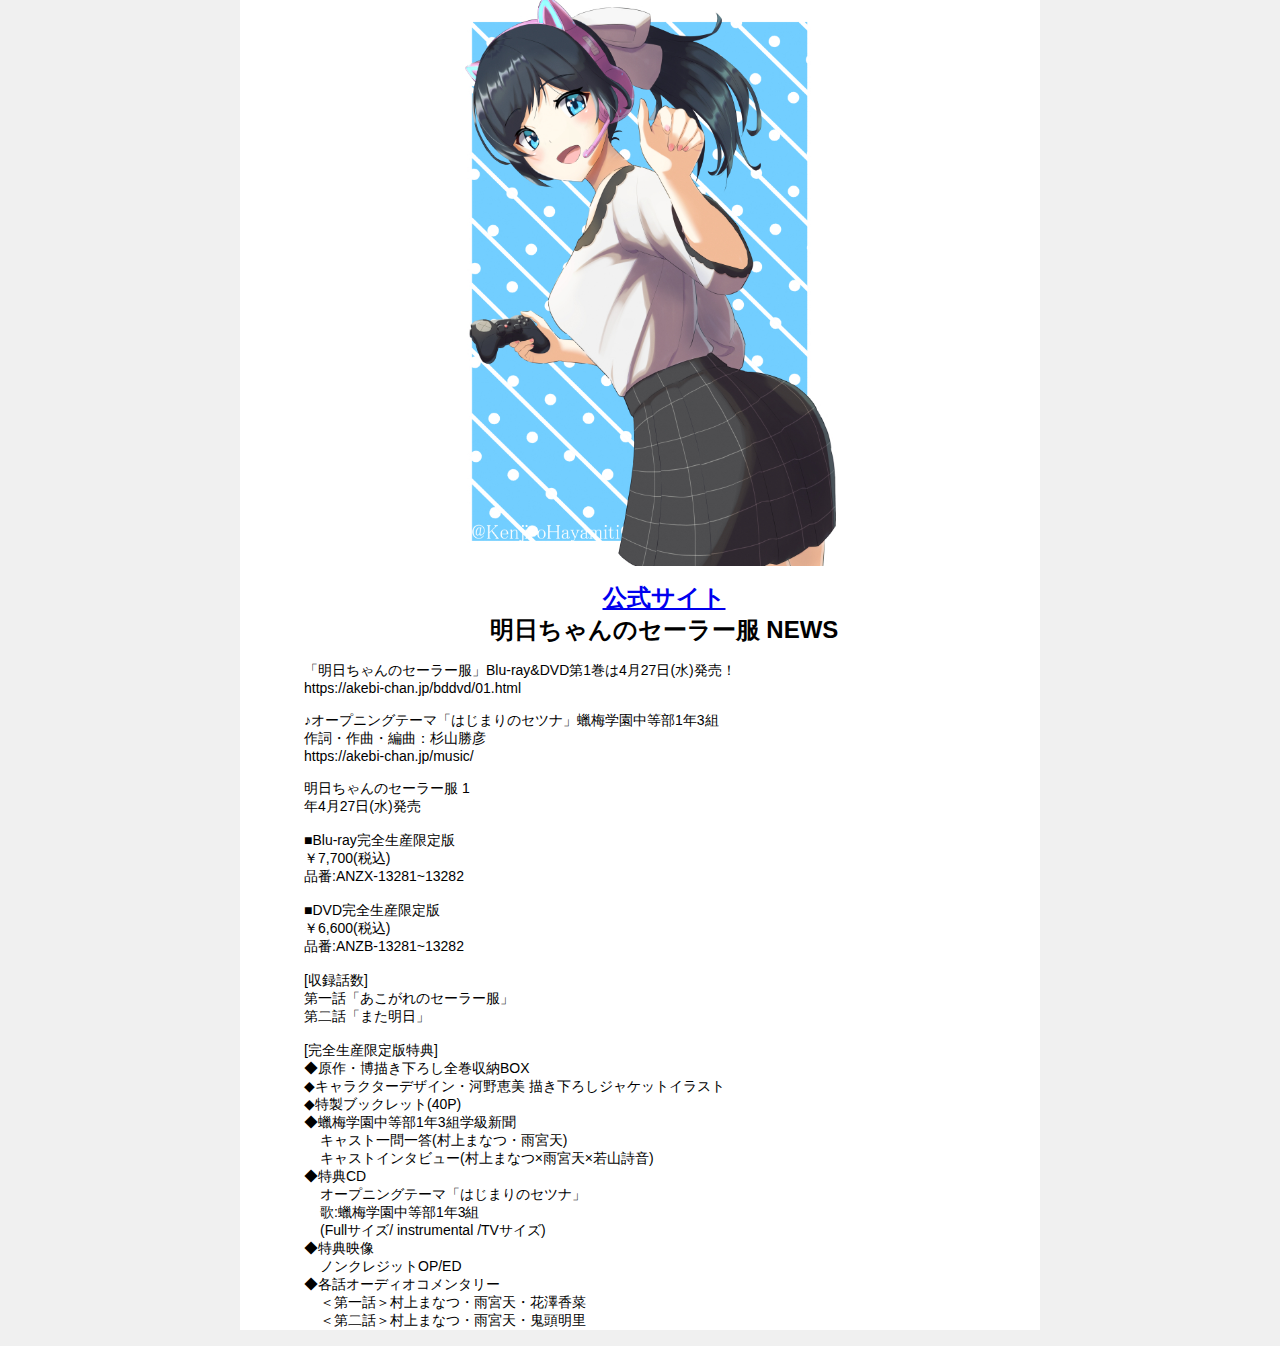
==== index.html @ a4604240 "ベースとなるHTML等を追加" ====
<html>

<head>
    <title>
        Self-Introduction
    </title>
    <link rel="stylesheet" href="/styles/index-style.css" type="text/css">
    <script type="text/javascript" src="scripts/shooting.js"></script>
</head>

<body onclick="OnClick()">
    <div id="wrapper">
        <div class="profile-container">
            <img class="profile-image" src="./images/91974691_p0.jpg" alt="my image" title="my image">
            <div class="akebi akebi-container">
                <a href="https://akebi-chan.jp/" target="_blank" class="news-title link-text">
                    公式サイト
                </a>
                <p class="news-title"> 明日ちゃんのセーラー服 NEWS</p>
                <p class="news-para">
                    「明日ちゃんのセーラー服」Blu-ray&DVD第1巻は4月27日(水)発売！
                    <br>https://akebi-chan.jp/bddvd/01.html
                </p>
                <p class="news-para">
                    ♪オープニングテーマ「はじまりのセツナ」蠟梅学園中等部1年3組
                    <br>作詞・作曲・編曲：杉山勝彦
                    <br>https://akebi-chan.jp/music/
                </p>
                <p class="news-para">
                    明日ちゃんのセーラー服 1
                    <br>年4月27日(水)発売
                </p>
                <p class="news-para">
                    ■Blu-ray完全生産限定版
                    <br>￥7,700(税込)
                    <br>品番:ANZX-13281~13282
                </p>
                <p class="news-para">
                    ■DVD完全生産限定版
                    <br>￥6,600(税込)
                    <br>品番:ANZB-13281~13282
                </p>
                <p class="news-para">
                    [収録話数]
                    <br>第一話「あこがれのセーラー服」
                    <br>第二話「また明日」
                </p>
                <p class="news-para">
                    [完全生産限定版特典]
                    <br>◆原作・博描き下ろし全巻収納BOX
                    <br>◆キャラクターデザイン・河野恵美 描き下ろしジャケットイラスト
                    <br>◆特製ブックレット(40P)
                    <p class="news-text">
                        ◆蠟梅学園中等部1年3組学級新聞
                        <br>キャスト一問一答(村上まなつ・雨宮天)
                        <br>キャストインタビュー(村上まなつ×雨宮天×若山詩音)
                    </p>
                    <p class="news-text">
                        ◆特典CD
                        <br>オープニングテーマ「はじまりのセツナ」
                        <br>歌:蠟梅学園中等部1年3組
                        <br>(Fullサイズ/ instrumental /TVサイズ)</p>
                    <p class="news-text">
                        ◆特典映像
                        <br>ノンクレジットOP/ED</p>
                    <p class="news-text">
                        ◆各話オーディオコメンタリー
                        <br>＜第一話＞村上まなつ・雨宮天・花澤香菜
                        <br>＜第二話＞村上まなつ・雨宮天・鬼頭明里</p>
                </p>
            </div>
        </div>
    </div>
</body>

</html>
---- styles/index-style.css ----
body {
    margin: 0;
    padding: 0;
    font-size: 14px;
    font-family: Arial, Helvetica, sans-serif;
    background-color: #f0f0F0;
}

#wrapper {
    width: 800px;
    margin: 0 auto 0 auto;
    padding: 0;
    background-color: white;
    /*border-top: 1px solid #0096FF;*/
    position: relative;
}

.profile-image {
    width: 400px;
    display: block;
    margin: auto;
}

p {
    margin: 0;
}

.link-text {
    display: block;
    margin: auto;
}

.akebi-container {
    margin: 1rem 1rem 1rem 4rem;
}

.news-title {
    text-align: center;
    font-size: 24px;
    font-weight: bold;
}

.news-para {
    margin-top: 1rem;
}

.news-text {
    margin-left: 1rem;
    text-indent: -1rem;
}
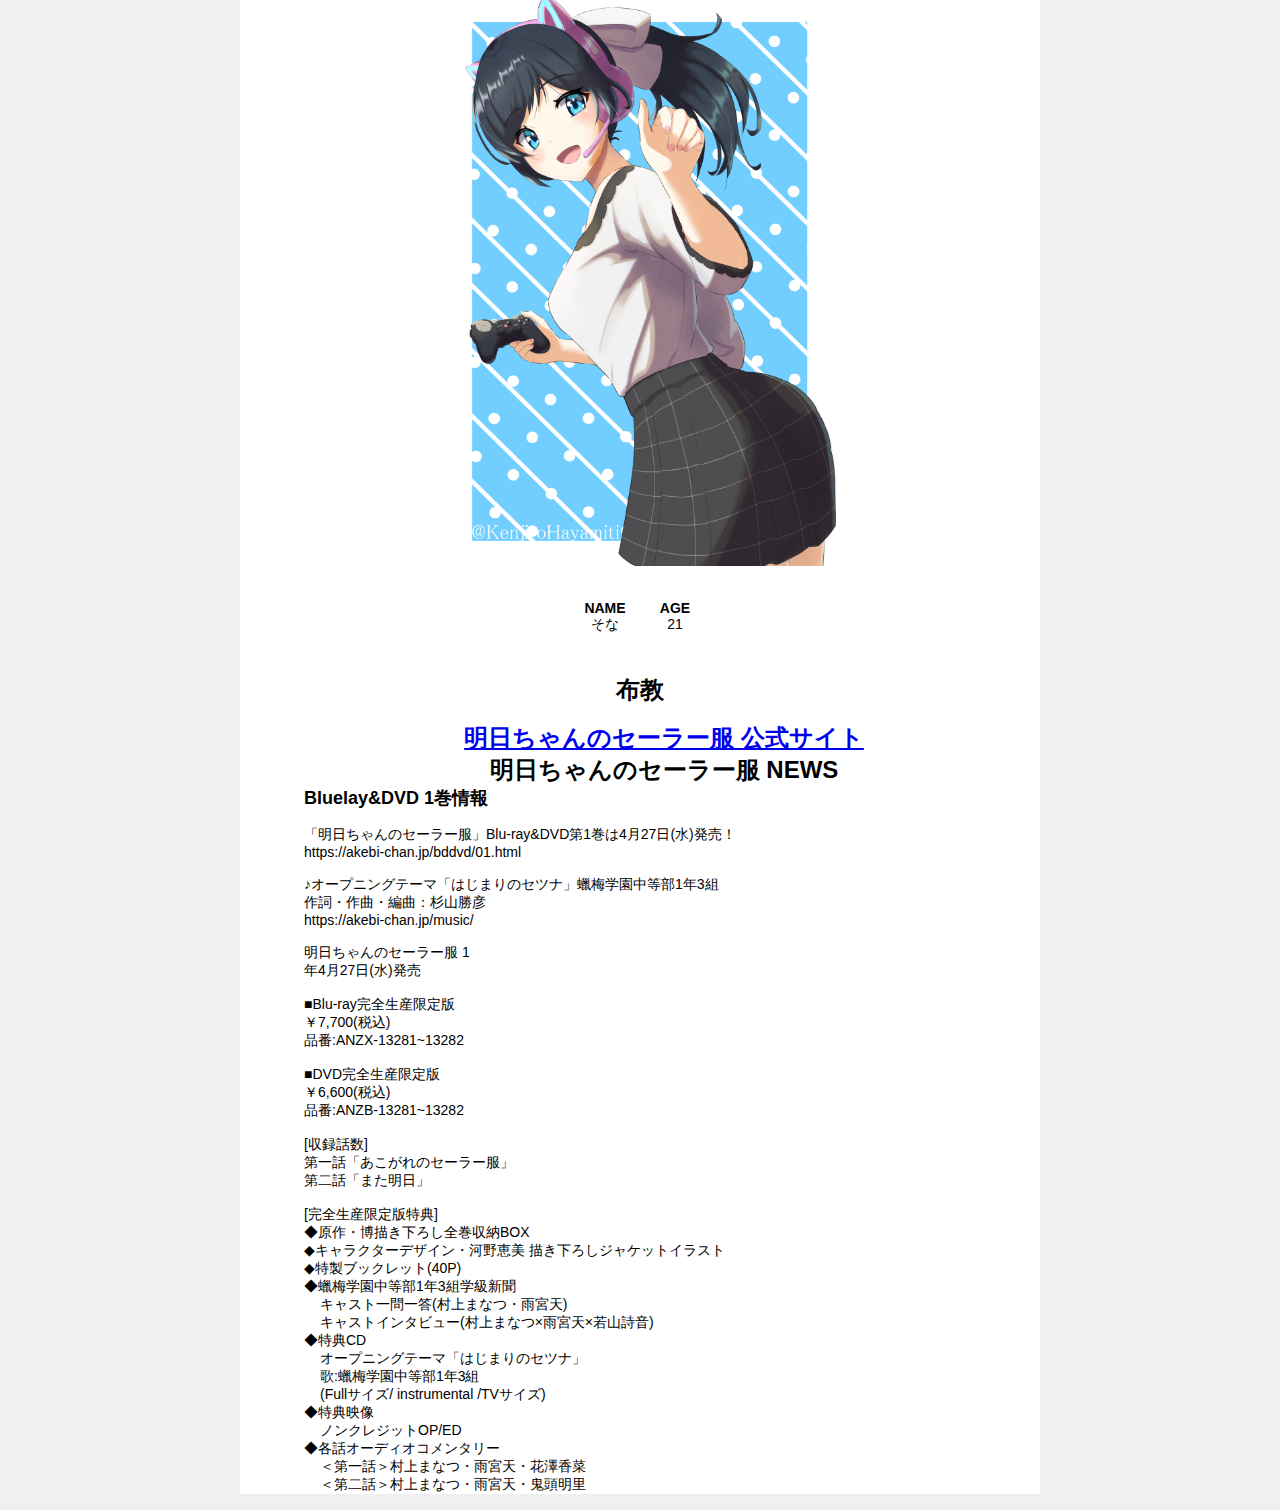
==== commit ce8acf46: "プロフィール欄の拡充" ====
--- a/index.html
+++ b/index.html
@@ -1,9 +1,7 @@
 <html>
 
 <head>
-    <title>
-        Self-Introduction
-    </title>
+    <title>Self-Introduction</title>
     <link rel="stylesheet" href="/styles/index-style.css" type="text/css">
     <script type="text/javascript" src="scripts/shooting.js"></script>
 </head>
@@ -12,11 +10,27 @@
     <div id="wrapper">
         <div class="profile-container">
             <img class="profile-image" src="./images/91974691_p0.jpg" alt="my image" title="my image">
-            <div class="akebi akebi-container">
-                <a href="https://akebi-chan.jp/" target="_blank" class="news-title link-text">
-                    公式サイト
+            <ul>
+                <li class="profile-item">
+                    <div class="profile-item-title">NAME</div>
+                    <div class="profile-item-text">そな</div>
+                </li>
+                <li class="profile-item">
+                    <div class="profile-item-title">AGE</div>
+                    <div class="profile-item-text">21</div>
+                </li>
+            </ul>
+        </div>
+
+        <div class="news-title">布教</div>
+
+        <div class="akebi akebi-container">
+            <a href="https://akebi-chan.jp/" target="_blank" class="news-title link-text">
+                    明日ちゃんのセーラー服 公式サイト
                 </a>
-                <p class="news-title"> 明日ちゃんのセーラー服 NEWS</p>
+            <p class="news-title"> 明日ちゃんのセーラー服 NEWS</p>
+            <div class="news-box">
+                <p class="news-box-title">Bluelay&DVD 1巻情報</p>
                 <p class="news-para">
                     「明日ちゃんのセーラー服」Blu-ray&DVD第1巻は4月27日(水)発売！
                     <br>https://akebi-chan.jp/bddvd/01.html
@@ -71,6 +85,7 @@
             </div>
         </div>
     </div>
+
 </body>
 
 </html>--- a/styles/index-style.css
+++ b/styles/index-style.css
@@ -1,3 +1,4 @@
+@charset "utf-8";
 body {
     margin: 0;
     padding: 0;
@@ -15,15 +16,52 @@
     position: relative;
 }
 
+p {
+    margin: 0;
+}
+
+
+/* profile */
+
+.profile-container {
+    width: 100%;
+}
+
+.profile-container ul {
+    padding: 5 5 5 5;
+    display: -webkit-flex;
+    display: flex;
+    justify-content: center;
+    -webkit-align-items: center;
+    align-items: center;
+    height: 70px;
+}
+
 .profile-image {
     width: 400px;
     display: block;
     margin: auto;
 }
 
-p {
-    margin: 0;
+.profile-item {
+    display: block;
+    position: relative;
+    margin: 5px 5px 5px 5px;
+    width: 60px;
+    height: 40px;
 }
+
+.profile-item-title {
+    text-align: center;
+    font-weight: bold;
+}
+
+.profile-item-text {
+    text-align: center;
+}
+
+
+/* 明日ちゃん */
 
 .link-text {
     display: block;
@@ -40,6 +78,13 @@
     font-weight: bold;
 }
 
+.news-box {}
+
+.news-box-title {
+    font-weight: bold;
+    font-size: 18px;
+}
+
 .news-para {
     margin-top: 1rem;
 }
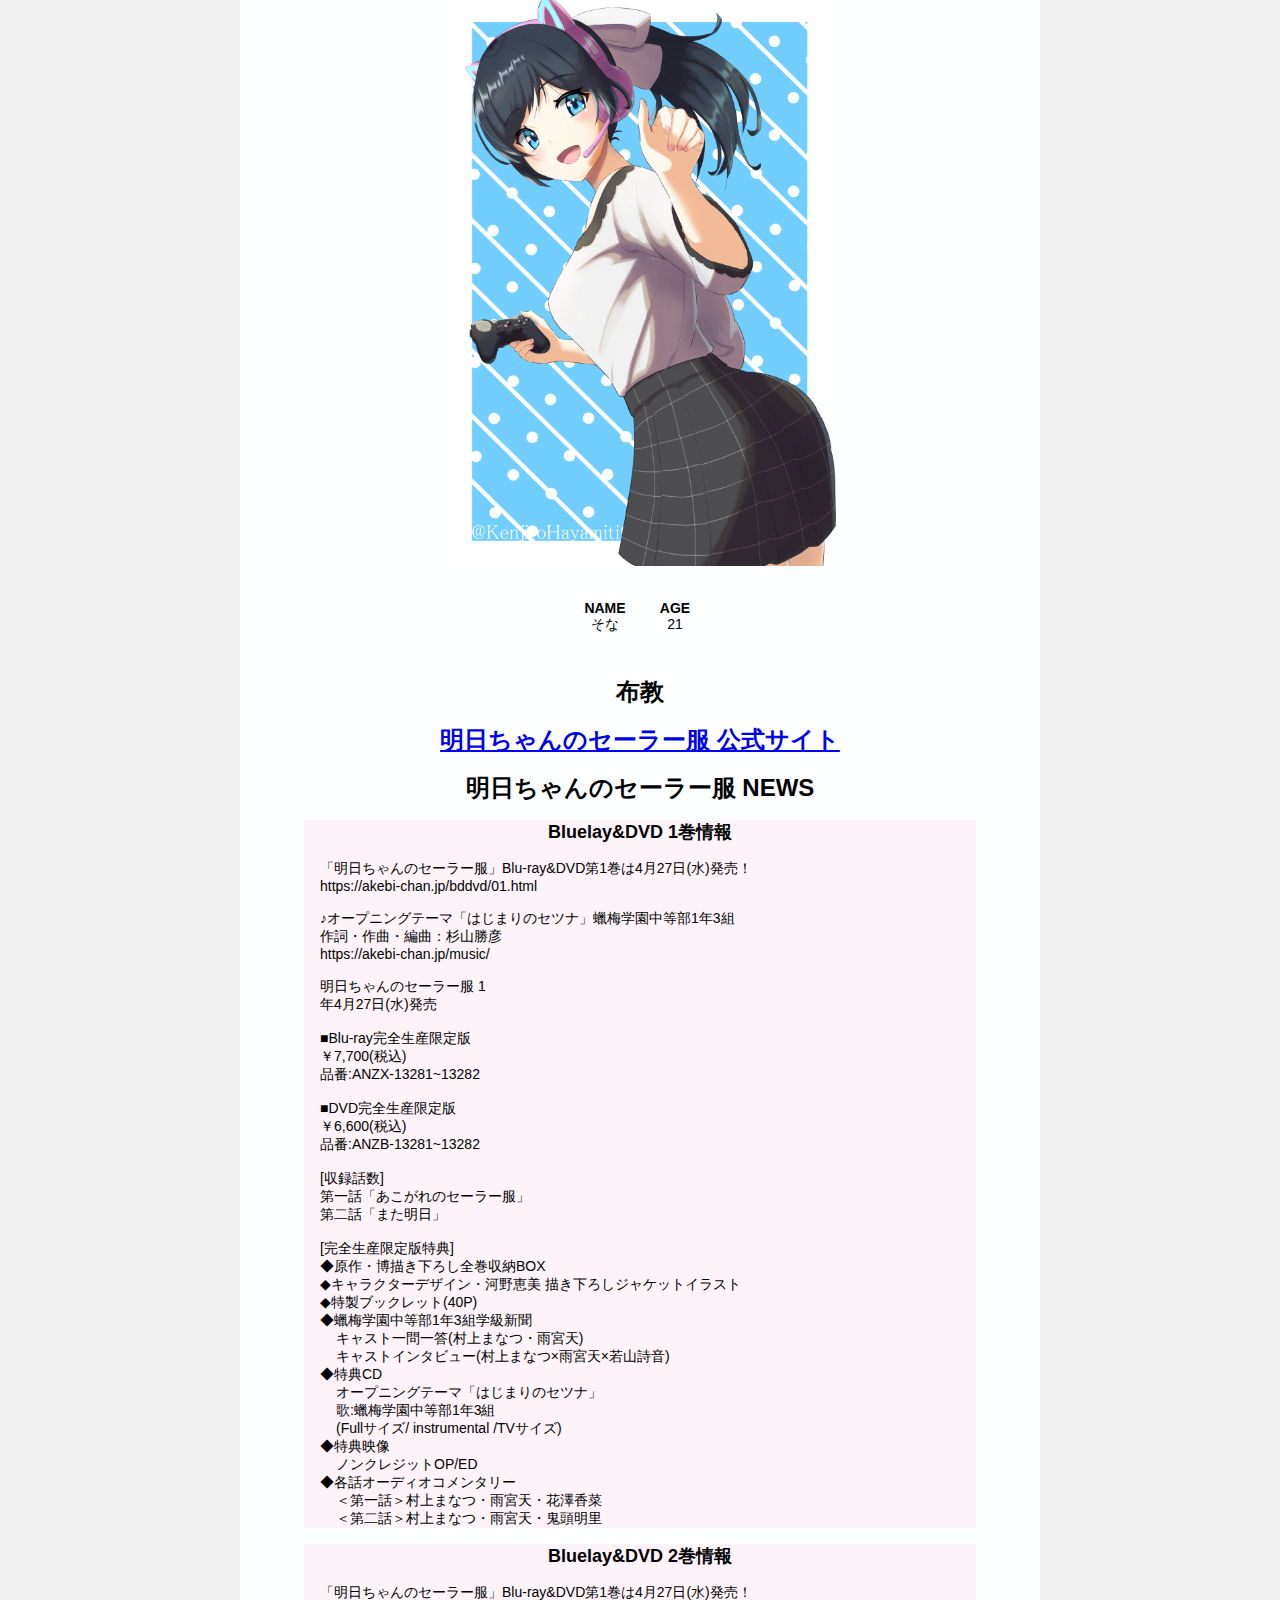
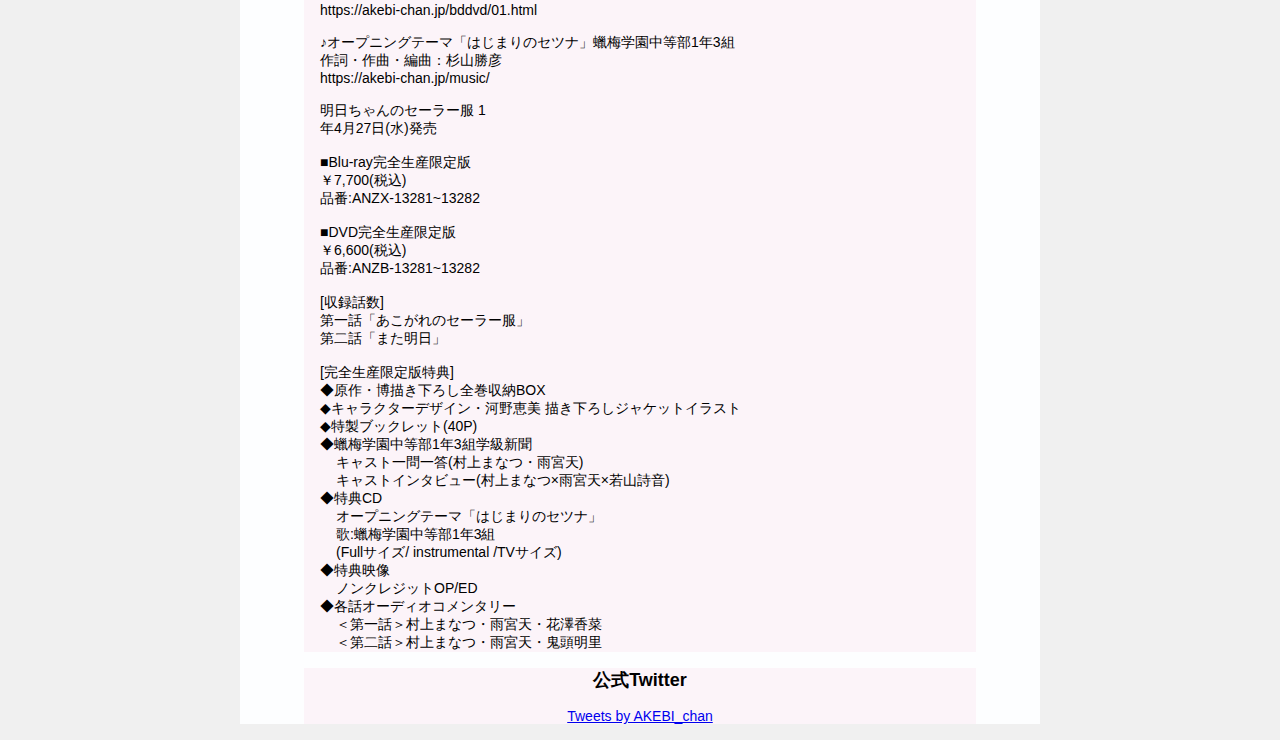
==== commit e689151e: "twitterを追加" ====
--- a/index.html
+++ b/index.html
@@ -25,10 +25,13 @@
         <div class="news-title">布教</div>
 
         <div class="akebi akebi-container">
-            <a href="https://akebi-chan.jp/" target="_blank" class="news-title link-text">
-                    明日ちゃんのセーラー服 公式サイト
-                </a>
-            <p class="news-title"> 明日ちゃんのセーラー服 NEWS</p>
+            <div align="center">
+                <a href="https://akebi-chan.jp/" target="_blank" class="news-title link-text">
+                明日ちゃんのセーラー服 公式サイト</a>
+            </div>
+
+            <div class="news-title"> 明日ちゃんのセーラー服 NEWS</div>
+
             <div class="news-box">
                 <p class="news-box-title">Bluelay&DVD 1巻情報</p>
                 <p class="news-para">
@@ -83,6 +86,69 @@
                         <br>＜第二話＞村上まなつ・雨宮天・鬼頭明里</p>
                 </p>
             </div>
+
+            <div class="news-box">
+                <div class="news-box-title">Bluelay&DVD 2巻情報</div>
+                <p class="news-para">
+                    「明日ちゃんのセーラー服」Blu-ray&DVD第1巻は4月27日(水)発売！
+                    <br>https://akebi-chan.jp/bddvd/01.html
+                </p>
+                <p class="news-para">
+                    ♪オープニングテーマ「はじまりのセツナ」蠟梅学園中等部1年3組
+                    <br>作詞・作曲・編曲：杉山勝彦
+                    <br>https://akebi-chan.jp/music/
+                </p>
+                <p class="news-para">
+                    明日ちゃんのセーラー服 1
+                    <br>年4月27日(水)発売
+                </p>
+                <p class="news-para">
+                    ■Blu-ray完全生産限定版
+                    <br>￥7,700(税込)
+                    <br>品番:ANZX-13281~13282
+                </p>
+                <p class="news-para">
+                    ■DVD完全生産限定版
+                    <br>￥6,600(税込)
+                    <br>品番:ANZB-13281~13282
+                </p>
+                <p class="news-para">
+                    [収録話数]
+                    <br>第一話「あこがれのセーラー服」
+                    <br>第二話「また明日」
+                </p>
+                <p class="news-para">
+                    [完全生産限定版特典]
+                    <br>◆原作・博描き下ろし全巻収納BOX
+                    <br>◆キャラクターデザイン・河野恵美 描き下ろしジャケットイラスト
+                    <br>◆特製ブックレット(40P)
+                    <p class="news-text">
+                        ◆蠟梅学園中等部1年3組学級新聞
+                        <br>キャスト一問一答(村上まなつ・雨宮天)
+                        <br>キャストインタビュー(村上まなつ×雨宮天×若山詩音)
+                    </p>
+                    <p class="news-text">
+                        ◆特典CD
+                        <br>オープニングテーマ「はじまりのセツナ」
+                        <br>歌:蠟梅学園中等部1年3組
+                        <br>(Fullサイズ/ instrumental /TVサイズ)</p>
+                    <p class="news-text">
+                        ◆特典映像
+                        <br>ノンクレジットOP/ED</p>
+                    <p class="news-text">
+                        ◆各話オーディオコメンタリー
+                        <br>＜第一話＞村上まなつ・雨宮天・花澤香菜
+                        <br>＜第二話＞村上まなつ・雨宮天・鬼頭明里</p>
+                </p>
+            </div>
+
+            <div class="news-box">
+                <div class="news-box-title">公式Twitter</div>
+                <div align="center">
+                    <a class="twitter-timeline" data-width="400" data-height="600" data-theme="light" href="https://twitter.com/AKEBI_chan?ref_src=twsrc%5Etfw">Tweets by AKEBI_chan</a>
+                    <script async src="https://platform.twitter.com/widgets.js" charset="utf-8"></script>
+                </div>
+            </div>
         </div>
     </div>
 
--- a/styles/index-style.css
+++ b/styles/index-style.css
@@ -4,14 +4,14 @@
     padding: 0;
     font-size: 14px;
     font-family: Arial, Helvetica, sans-serif;
-    background-color: #f0f0F0;
+    background-color: #F0F0F0;
 }
 
 #wrapper {
     width: 800px;
     margin: 0 auto 0 auto;
     padding: 0;
-    background-color: white;
+    background-color: #FDFEFF;
     /*border-top: 1px solid #0096FF;*/
     position: relative;
 }
@@ -64,32 +64,37 @@
 /* 明日ちゃん */
 
 .link-text {
-    display: block;
     margin: auto;
 }
 
 .akebi-container {
-    margin: 1rem 1rem 1rem 4rem;
+    margin: 1rem 4rem 1rem 4rem;
 }
 
 .news-title {
     text-align: center;
     font-size: 24px;
     font-weight: bold;
+    margin: 1rem 0 1rem 0;
 }
 
-.news-box {}
+.news-box {
+    margin: 1rem 0 1rem 0;
+    background-color: #FCF4F9
+}
 
 .news-box-title {
     font-weight: bold;
     font-size: 18px;
+    margin: 1rem 0 1rem 0;
+    text-align: center;
 }
 
 .news-para {
-    margin-top: 1rem;
+    margin: 1rem 0 0 1rem;
 }
 
 .news-text {
-    margin-left: 1rem;
+    margin-left: 2rem;
     text-indent: -1rem;
 }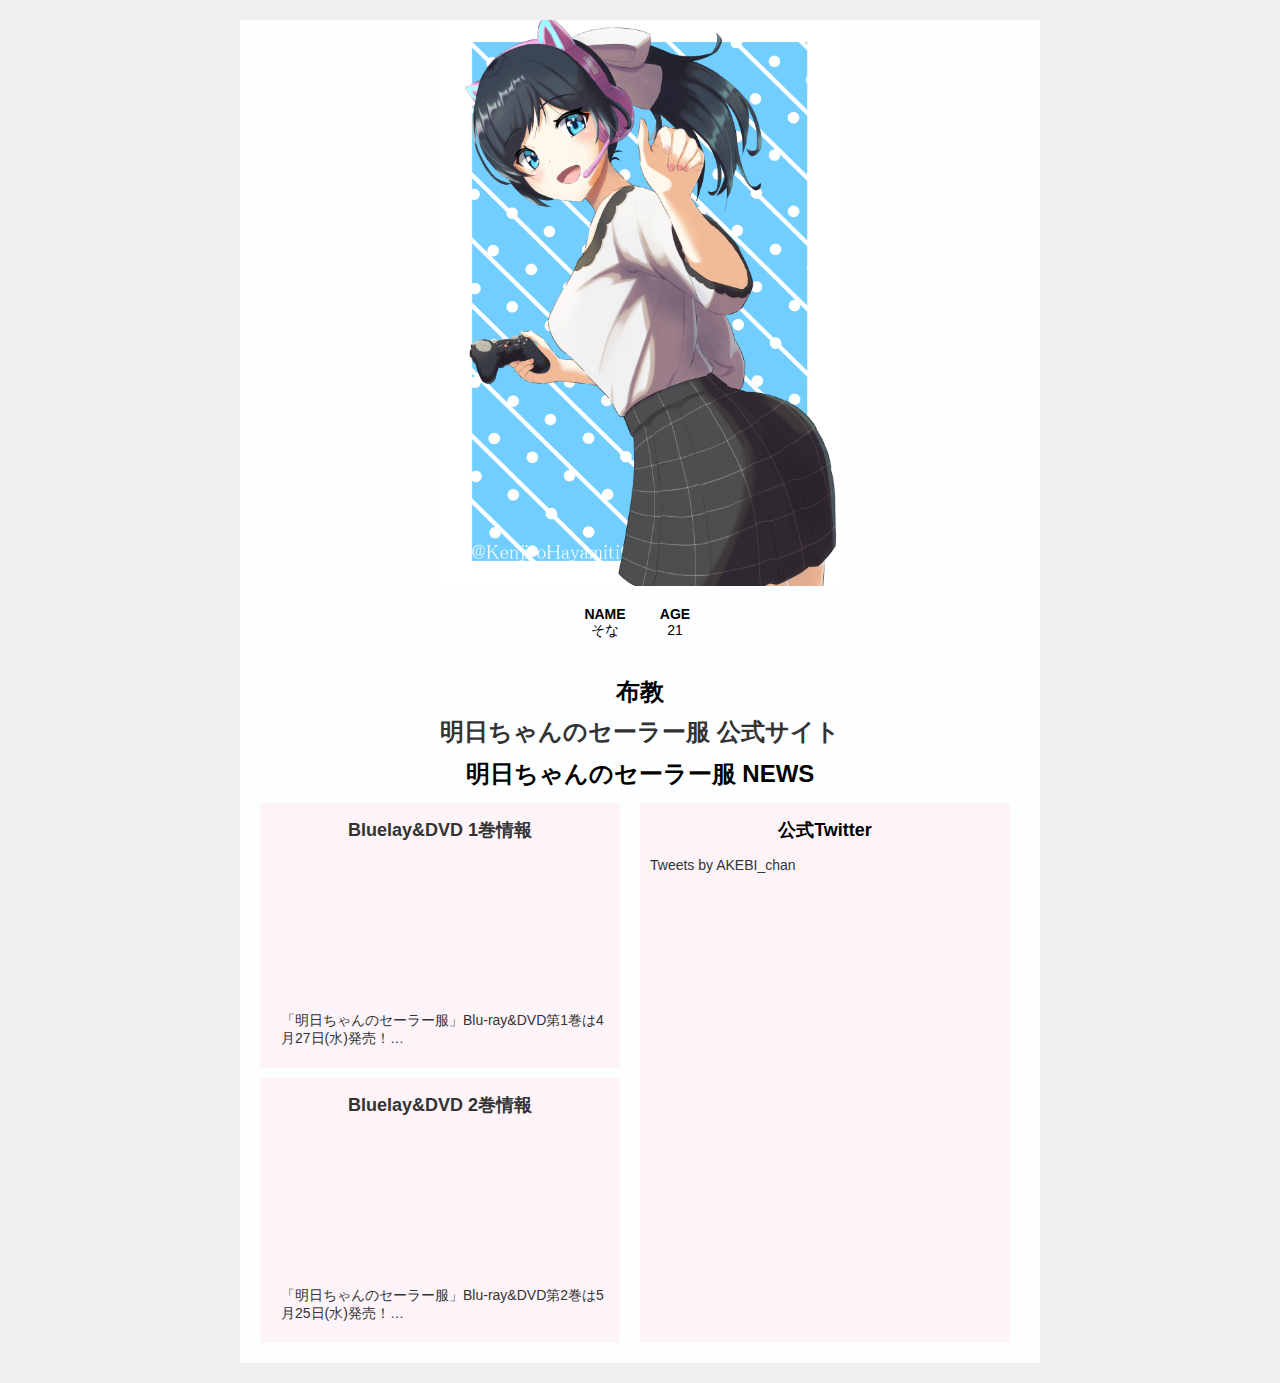
==== commit cdbfd5a4: "NEWS欄の調整" ====
--- a/index.html
+++ b/index.html
@@ -2,14 +2,17 @@
 
 <head>
     <title>Self-Introduction</title>
+    <link rel="stylesheet" href="/styles/common.css" type="text/css">
     <link rel="stylesheet" href="/styles/index-style.css" type="text/css">
     <script type="text/javascript" src="scripts/shooting.js"></script>
 </head>
 
-<body onclick="OnClick()">
+<body id="body" onclick="OnClick()">
     <div id="wrapper">
         <div class="profile-container">
-            <img class="profile-image" src="./images/91974691_p0.jpg" alt="my image" title="my image">
+            <div align="center">
+                <img class="profile-image" src="./images/sona-image.jpg" alt="my image" title="my image">
+            </div>
             <ul>
                 <li class="profile-item">
                     <div class="profile-item-title">NAME</div>
@@ -22,136 +25,64 @@
             </ul>
         </div>
 
+        <!-- Hobby -->
         <div class="news-title">布教</div>
 
-        <div class="akebi akebi-container">
+        <div class="akebi-container">
             <div align="center">
-                <a href="https://akebi-chan.jp/" target="_blank" class="news-title link-text">
+                <a href="https://akebi-chan.jp/" target="_blank" class="news-title">
                 明日ちゃんのセーラー服 公式サイト</a>
             </div>
-
             <div class="news-title"> 明日ちゃんのセーラー服 NEWS</div>
 
-            <div class="news-box">
-                <p class="news-box-title">Bluelay&DVD 1巻情報</p>
-                <p class="news-para">
-                    「明日ちゃんのセーラー服」Blu-ray&DVD第1巻は4月27日(水)発売！
-                    <br>https://akebi-chan.jp/bddvd/01.html
-                </p>
-                <p class="news-para">
-                    ♪オープニングテーマ「はじまりのセツナ」蠟梅学園中等部1年3組
-                    <br>作詞・作曲・編曲：杉山勝彦
-                    <br>https://akebi-chan.jp/music/
-                </p>
-                <p class="news-para">
-                    明日ちゃんのセーラー服 1
-                    <br>年4月27日(水)発売
-                </p>
-                <p class="news-para">
-                    ■Blu-ray完全生産限定版
-                    <br>￥7,700(税込)
-                    <br>品番:ANZX-13281~13282
-                </p>
-                <p class="news-para">
-                    ■DVD完全生産限定版
-                    <br>￥6,600(税込)
-                    <br>品番:ANZB-13281~13282
-                </p>
-                <p class="news-para">
-                    [収録話数]
-                    <br>第一話「あこがれのセーラー服」
-                    <br>第二話「また明日」
-                </p>
-                <p class="news-para">
-                    [完全生産限定版特典]
-                    <br>◆原作・博描き下ろし全巻収納BOX
-                    <br>◆キャラクターデザイン・河野恵美 描き下ろしジャケットイラスト
-                    <br>◆特製ブックレット(40P)
-                    <p class="news-text">
-                        ◆蠟梅学園中等部1年3組学級新聞
-                        <br>キャスト一問一答(村上まなつ・雨宮天)
-                        <br>キャストインタビュー(村上まなつ×雨宮天×若山詩音)
-                    </p>
-                    <p class="news-text">
-                        ◆特典CD
-                        <br>オープニングテーマ「はじまりのセツナ」
-                        <br>歌:蠟梅学園中等部1年3組
-                        <br>(Fullサイズ/ instrumental /TVサイズ)</p>
-                    <p class="news-text">
-                        ◆特典映像
-                        <br>ノンクレジットOP/ED</p>
-                    <p class="news-text">
-                        ◆各話オーディオコメンタリー
-                        <br>＜第一話＞村上まなつ・雨宮天・花澤香菜
-                        <br>＜第二話＞村上まなつ・雨宮天・鬼頭明里</p>
-                </p>
-            </div>
+            <!-- NEWS Index -->
+            <div class="news-section">
+                <ul class="news-box-index">
+                    <li class="news-box">
+                        <a class="newx-box-link" href="/pages/news/bluelay-dvd-1.html">
+                            <div class="news-box-title">Bluelay&DVD 1巻情報</div>
+                            <div class="news-box-image-container">
+                                <figure class="news-box-image" style="background: url(https://pbs.twimg.com/media/FNtJDxRaAAMZaDY?format=jpg&name=medium) no-repeat center; background-size: cover;"></figure>
+                            </div>
+                            <div class="news-text">
+                                <div class="news-para">
+                                    「明日ちゃんのセーラー服」Blu-ray&DVD第1巻は4月27日(水)発売！
+                                    <br>https://akebi-chan.jp/bddvd/01.html
+                                </div>
+                            </div>
+                        </a>
+                    </li>
 
-            <div class="news-box">
-                <div class="news-box-title">Bluelay&DVD 2巻情報</div>
-                <p class="news-para">
-                    「明日ちゃんのセーラー服」Blu-ray&DVD第1巻は4月27日(水)発売！
-                    <br>https://akebi-chan.jp/bddvd/01.html
-                </p>
-                <p class="news-para">
-                    ♪オープニングテーマ「はじまりのセツナ」蠟梅学園中等部1年3組
-                    <br>作詞・作曲・編曲：杉山勝彦
-                    <br>https://akebi-chan.jp/music/
-                </p>
-                <p class="news-para">
-                    明日ちゃんのセーラー服 1
-                    <br>年4月27日(水)発売
-                </p>
-                <p class="news-para">
-                    ■Blu-ray完全生産限定版
-                    <br>￥7,700(税込)
-                    <br>品番:ANZX-13281~13282
-                </p>
-                <p class="news-para">
-                    ■DVD完全生産限定版
-                    <br>￥6,600(税込)
-                    <br>品番:ANZB-13281~13282
-                </p>
-                <p class="news-para">
-                    [収録話数]
-                    <br>第一話「あこがれのセーラー服」
-                    <br>第二話「また明日」
-                </p>
-                <p class="news-para">
-                    [完全生産限定版特典]
-                    <br>◆原作・博描き下ろし全巻収納BOX
-                    <br>◆キャラクターデザイン・河野恵美 描き下ろしジャケットイラスト
-                    <br>◆特製ブックレット(40P)
-                    <p class="news-text">
-                        ◆蠟梅学園中等部1年3組学級新聞
-                        <br>キャスト一問一答(村上まなつ・雨宮天)
-                        <br>キャストインタビュー(村上まなつ×雨宮天×若山詩音)
-                    </p>
-                    <p class="news-text">
-                        ◆特典CD
-                        <br>オープニングテーマ「はじまりのセツナ」
-                        <br>歌:蠟梅学園中等部1年3組
-                        <br>(Fullサイズ/ instrumental /TVサイズ)</p>
-                    <p class="news-text">
-                        ◆特典映像
-                        <br>ノンクレジットOP/ED</p>
-                    <p class="news-text">
-                        ◆各話オーディオコメンタリー
-                        <br>＜第一話＞村上まなつ・雨宮天・花澤香菜
-                        <br>＜第二話＞村上まなつ・雨宮天・鬼頭明里</p>
-                </p>
-            </div>
+                    <li class="news-box">
+                        <a class="newx-box-link" href="/pages/news/bluelay-dvd-2.html">
+                            <div class="news-box-title">Bluelay&DVD 2巻情報</div>
+                            <div class="news-box-image-container">
+                                <figure class="news-box-image" style="background: url(https://pbs.twimg.com/media/FRQgg8GaAAAfrd4?format=jpg&name=4096x4096) no-repeat center; background-size: cover;"></figure>
+                            </div>
+                            <div class="news-text">
+                                <div class="news-para">
+                                    「明日ちゃんのセーラー服」Blu-ray&DVD第2巻は5月25日(水)発売！
+                                    <br>https://akebi-chan.jp/bddvd/02.html
+                                </div>
+                            </div>
+                        </a>
+                    </li>
+                </ul>
 
-            <div class="news-box">
-                <div class="news-box-title">公式Twitter</div>
-                <div align="center">
-                    <a class="twitter-timeline" data-width="400" data-height="600" data-theme="light" href="https://twitter.com/AKEBI_chan?ref_src=twsrc%5Etfw">Tweets by AKEBI_chan</a>
-                    <script async src="https://platform.twitter.com/widgets.js" charset="utf-8"></script>
+                <div class="news-box-large">
+                    <div class="news-box-title">公式Twitter</div>
+                    <div class="news-twitter-box">
+                        <a class="twitter-timeline" data-chrome="noheader nofooter" data-width="360" data-height="470" data-theme="light" href="https://twitter.com/AKEBI_chan?ref_src=twsrc%5Etfw">Tweets by AKEBI_chan</a>
+                        <script async src="https://platform.twitter.com/widgets.js" charset="utf-8"></script>
+                    </div>
                 </div>
             </div>
         </div>
     </div>
 
+    <div id="bullets">
+        <!-- bullet hare -->
+    </div>
 </body>
 
 </html>--- a/styles/common.css
+++ b/styles/common.css
@@ -0,0 +1,87 @@
+html,
+body,
+div,
+span,
+object,
+iframe,
+h1,
+h2,
+h3,
+h4,
+h5,
+h6,
+p,
+blockquote,
+pre,
+abbr,
+address,
+cite,
+code,
+del,
+dfn,
+em,
+img,
+ins,
+kbd,
+q,
+samp,
+small,
+strong,
+sub,
+sup,
+var,
+b,
+i,
+dl,
+dt,
+dd,
+ol,
+ul,
+li,
+fieldset,
+form,
+label,
+legend,
+table,
+caption,
+tbody,
+tfoot,
+thead,
+tr,
+th,
+td,
+article,
+aside,
+canvas,
+details,
+figcaption,
+figure,
+footer,
+header,
+hgroup,
+menu,
+nav,
+section,
+summary,
+time,
+mark,
+audio,
+video {
+    vertical-align: baseline;
+    margin: 0;
+    outline: 0;
+    border: 0;
+    background: transparent;
+    padding: 0;
+    font-size: 100%;
+}
+
+ol,
+ul {
+    list-style: none;
+}
+
+a {
+    text-decoration: none;
+    color: #333;
+}--- a/styles/index-style.css
+++ b/styles/index-style.css
@@ -9,15 +9,11 @@
 
 #wrapper {
     width: 800px;
-    margin: 0 auto 0 auto;
+    margin: 20px auto 20px auto;
     padding: 0;
     background-color: #FDFEFF;
     /*border-top: 1px solid #0096FF;*/
     position: relative;
-}
-
-p {
-    margin: 0;
 }
 
 
@@ -39,8 +35,6 @@
 
 .profile-image {
     width: 400px;
-    display: block;
-    margin: auto;
 }
 
 .profile-item {
@@ -63,38 +57,93 @@
 
 /* 明日ちゃん */
 
-.link-text {
-    margin: auto;
-}
-
 .akebi-container {
-    margin: 1rem 4rem 1rem 4rem;
+    margin: 0;
 }
 
 .news-title {
     text-align: center;
     font-size: 24px;
     font-weight: bold;
-    margin: 1rem 0 1rem 0;
+    height: 30px;
+    margin: 10px 0 10px 0;
+}
+
+.news-section {
+    display: flex;
+    flex-wrap: wrap;
+    justify-content: normal;
+    margin: 10px 5px 10px 5px;
+    padding: 5px 5px 20px 5px;
+    width: 780px;
+    position: relative;
+}
+
+.news-box-index {
+    display: flex;
+    flex-wrap: wrap;
+    align-content: space-between;
+    margin: 0px 10px 0px 10px;
+    padding: 0px;
+    width: 360px;
+    position: relative;
 }
 
 .news-box {
-    margin: 1rem 0 1rem 0;
-    background-color: #FCF4F9
+    display: block;
+    position: relative;
+    margin: 0px 0px 0px 0px;
+    padding: 5px;
+    width: 350px;
+    height: 255px;
+    background-color: #FCF4F9;
+    overflow: hidden;
+}
+
+.news-box-large {
+    display: block;
+    position: relative;
+    margin: 0px 10px 0px 10px;
+    padding: 5px;
+    width: 360px;
+    height: 530px;
+    background-color: #FCF4F9;
 }
 
 .news-box-title {
     font-weight: bold;
     font-size: 18px;
-    margin: 1rem 0 1rem 0;
+    margin: 10px 0 10px 0;
     text-align: center;
 }
 
-.news-para {
-    margin: 1rem 0 0 1rem;
+.news-box-image-container {
+    text-align: center;
+    height: 150;
+}
+
+.news-box-image {
+    width: 100%;
+    height: 100%;
 }
 
 .news-text {
-    margin-left: 2rem;
+    -webkit-box-orient: vertical;
+    display: -webkit-box;
+    -webkit-line-clamp: 2;
+    overflow: hidden;
+}
+
+.news-para {
+    margin: 10px 0 10px 1rem;
+}
+
+.news-indent-text {
+    margin: 0 0 0 1rem;
     text-indent: -1rem;
+}
+
+.news-twitter-box {
+    padding: 5px;
+    height: 470px;
 }